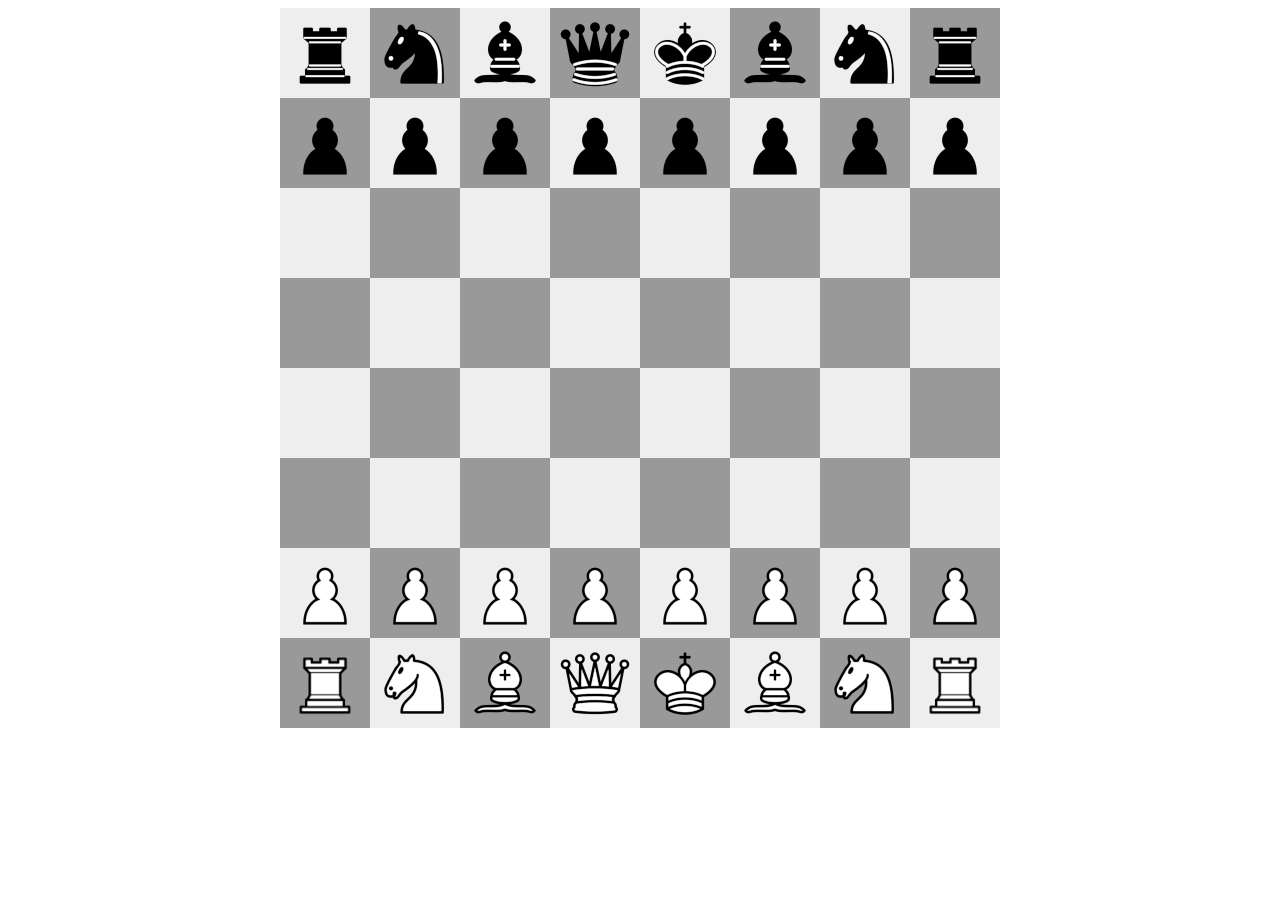
==== index.html @ 5f408df0 "update: refactored code" ====
<!DOCTYPE html>
<html lang="en">
<head>
    <meta charset="UTF-8">
    <meta http-equiv="X-UA-Compatible" content="IE=edge">
    <meta name="viewport" content="width=device-width, initial-scale=1.0">
    <title>Chess</title>
    <link rel="stylesheet" href="./styles/index.css" media="print" onload="this.media='all'; this.onload=null;">
    <!-- <link rel="stylesheet" href="./styles/index.css"> -->
    <script src="./elements/Chessboard.js" defer></script>
    <script src="./elements/Util.js" defer></script>
    <script src="./elements/Tile.js" defer></script>
    <script src="./elements/Piece.js" defer></script>
    <script src="./elements/pieces/Pawn.js" defer></script>
    <script src="./elements/pieces/Rook.js" defer></script>
    <script src="./elements/pieces/Knight.js" defer></script>
    <script src="./elements/pieces/Bishop.js" defer></script>
    <script src="./elements/pieces/King.js" defer></script>
    <script src="./elements/pieces/Queen.js" defer></script>
</head>
<body>
    <custom-chessboard id="chessboard"></custom-chessboard>
</body>
</html>
---- styles/index.css ----
#chessboard {
    display: flex;
    flex-direction: column;
    justify-content: center;
    align-items: center;
    margin: auto;
    width: 50%;
}
.row, .alt-row {
    display: flex;
    flex-direction: row;
}
.row .tile:nth-child(odd),
.alt-row .tile:nth-child(even) {
    background-color: #999;
}
.tile {
    height: 90px;
    width: 90px;
    display: flex;
    justify-content: center;
    align-items: center;
}
.chess-piece {
    user-select: none;
    cursor: grab;
    height: 80px;
    width: 80px;
    background-size: 80px 80px;
    display: flex;
    justify-content: center;
    align-items: center;
}
.chess-piece.grabbing {
    cursor: grabbing;
}
.row .tile:nth-child(even),
.alt-row .tile:nth-child(odd) {
    background-color: #eee;
}
pawn-x.w.s { background-image: url('/img/wp-s.png'); }
pawn-x.b.s { background-image: url('/img/bp-s.png'); }
rook-x.w.s { background-image: url('/img/wr-s.png'); }
rook-x.b.s { background-image: url('/img/br-s.png'); }
knight-x.w.s { background-image: url('/img/wn-s.png'); }
knight-x.b.s { background-image: url('/img/bn-s.png'); }
bishop-x.w.s { background-image: url('/img/wb-s.png'); }
bishop-x.b.s { background-image: url('/img/bb-s.png'); }
queen-x.w.s { background-image: url('/img/wq-s.png'); }
queen-x.b.s { background-image: url('/img/bq-s.png'); }
king-x.w.s { background-image: url('/img/wk-s.png'); }
king-x.b.s { background-image: url('/img/bk-s.png'); }
---- styles/index.css ----
#chessboard {
    display: flex;
    flex-direction: column;
    justify-content: center;
    align-items: center;
    margin: auto;
    width: 50%;
}
.row, .alt-row {
    display: flex;
    flex-direction: row;
}
.row .tile:nth-child(odd),
.alt-row .tile:nth-child(even) {
    background-color: #999;
}
.tile {
    height: 90px;
    width: 90px;
    display: flex;
    justify-content: center;
    align-items: center;
}
.chess-piece {
    user-select: none;
    cursor: grab;
    height: 80px;
    width: 80px;
    background-size: 80px 80px;
    display: flex;
    justify-content: center;
    align-items: center;
}
.chess-piece.grabbing {
    cursor: grabbing;
}
.row .tile:nth-child(even),
.alt-row .tile:nth-child(odd) {
    background-color: #eee;
}
pawn-x.w.s { background-image: url('/img/wp-s.png'); }
pawn-x.b.s { background-image: url('/img/bp-s.png'); }
rook-x.w.s { background-image: url('/img/wr-s.png'); }
rook-x.b.s { background-image: url('/img/br-s.png'); }
knight-x.w.s { background-image: url('/img/wn-s.png'); }
knight-x.b.s { background-image: url('/img/bn-s.png'); }
bishop-x.w.s { background-image: url('/img/wb-s.png'); }
bishop-x.b.s { background-image: url('/img/bb-s.png'); }
queen-x.w.s { background-image: url('/img/wq-s.png'); }
queen-x.b.s { background-image: url('/img/bq-s.png'); }
king-x.w.s { background-image: url('/img/wk-s.png'); }
king-x.b.s { background-image: url('/img/bk-s.png'); }
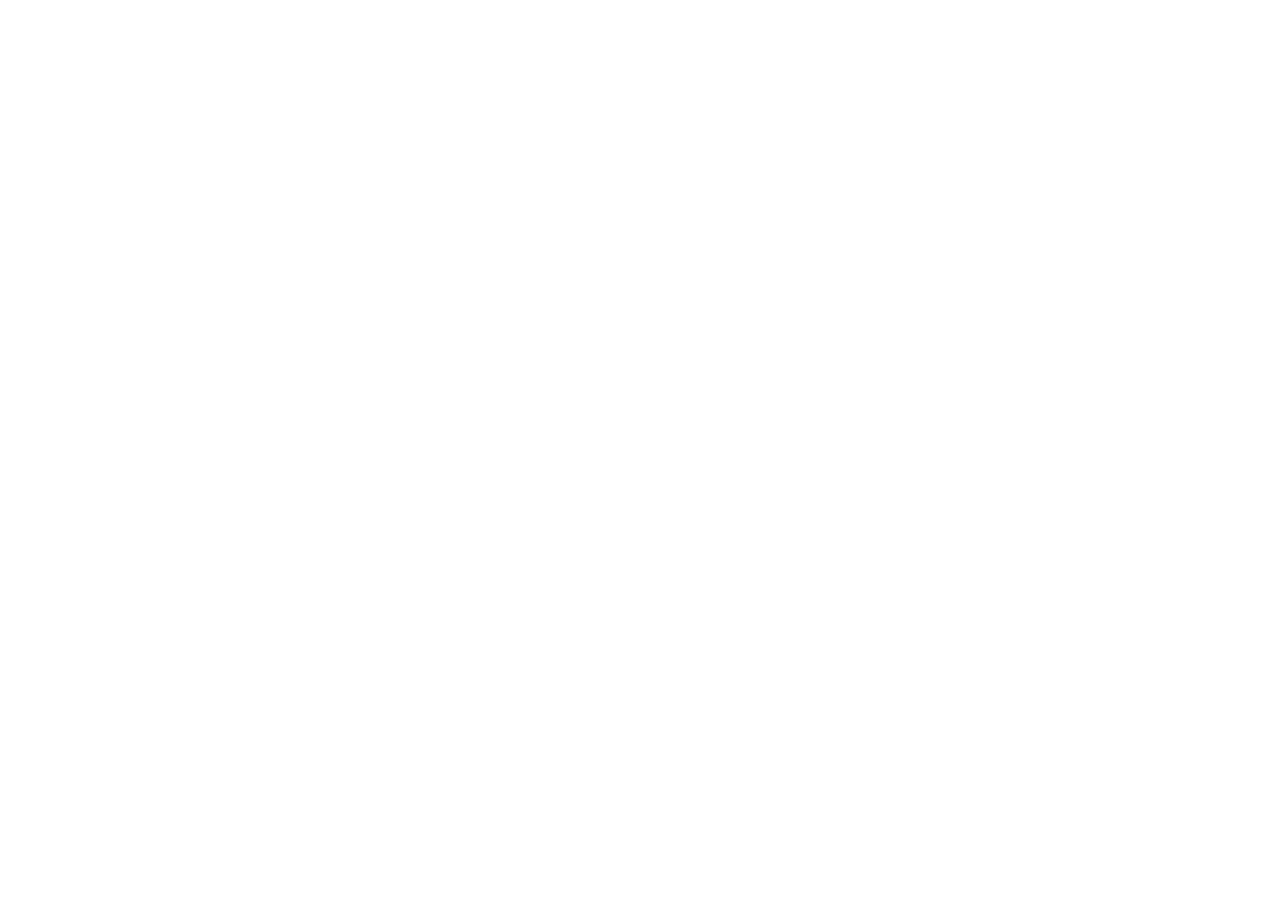
==== commit 504067bc: "update: refactoring all code" ====
--- a/index.html
+++ b/index.html
@@ -5,20 +5,10 @@
     <meta http-equiv="X-UA-Compatible" content="IE=edge">
     <meta name="viewport" content="width=device-width, initial-scale=1.0">
     <title>Chess</title>
-    <link rel="stylesheet" href="./styles/index.css" media="print" onload="this.media='all'; this.onload=null;">
-    <!-- <link rel="stylesheet" href="./styles/index.css"> -->
-    <script src="./elements/Chessboard.js" defer></script>
-    <script src="./elements/Util.js" defer></script>
-    <script src="./elements/Tile.js" defer></script>
-    <script src="./elements/Piece.js" defer></script>
-    <script src="./elements/pieces/Pawn.js" defer></script>
-    <script src="./elements/pieces/Rook.js" defer></script>
-    <script src="./elements/pieces/Knight.js" defer></script>
-    <script src="./elements/pieces/Bishop.js" defer></script>
-    <script src="./elements/pieces/King.js" defer></script>
-    <script src="./elements/pieces/Queen.js" defer></script>
+    <script src="./elements/chessboard.js" defer></script>
+    <link rel="stylesheet" href="./styles/index.css">
 </head>
 <body>
-    <custom-chessboard id="chessboard"></custom-chessboard>
+    <chessboard-x></chessboard-x>
 </body>
 </html>--- a/styles/index.css
+++ b/styles/index.css
@@ -1,22 +1,21 @@
-#chessboard {
+body {
     display: flex;
-    flex-direction: column;
     justify-content: center;
-    align-items: center;
-    margin: auto;
-    width: 50%;
 }
-.row, .alt-row {
-    display: flex;
-    flex-direction: row;
+chessboard-x {
+    display: grid;
+    grid-template-columns: repeat(8, 95px);
+    grid-template-rows: repeat(8, 95px);
 }
-.row .tile:nth-child(odd),
-.alt-row .tile:nth-child(even) {
-    background-color: #999;
+.light-square {
+    background-color: #eee;
+}
+.dark-square {
+    background-color: #888;
 }
 .tile {
-    height: 90px;
-    width: 90px;
+    height: 95px;
+    width: 95px;
     display: flex;
     justify-content: center;
     align-items: center;
@@ -33,20 +32,4 @@
 }
 .chess-piece.grabbing {
     cursor: grabbing;
-}
-.row .tile:nth-child(even),
-.alt-row .tile:nth-child(odd) {
-    background-color: #eee;
-}
-pawn-x.w.s { background-image: url('/img/wp-s.png'); }
-pawn-x.b.s { background-image: url('/img/bp-s.png'); }
-rook-x.w.s { background-image: url('/img/wr-s.png'); }
-rook-x.b.s { background-image: url('/img/br-s.png'); }
-knight-x.w.s { background-image: url('/img/wn-s.png'); }
-knight-x.b.s { background-image: url('/img/bn-s.png'); }
-bishop-x.w.s { background-image: url('/img/wb-s.png'); }
-bishop-x.b.s { background-image: url('/img/bb-s.png'); }
-queen-x.w.s { background-image: url('/img/wq-s.png'); }
-queen-x.b.s { background-image: url('/img/bq-s.png'); }
-king-x.w.s { background-image: url('/img/wk-s.png'); }
-king-x.b.s { background-image: url('/img/bk-s.png'); }+}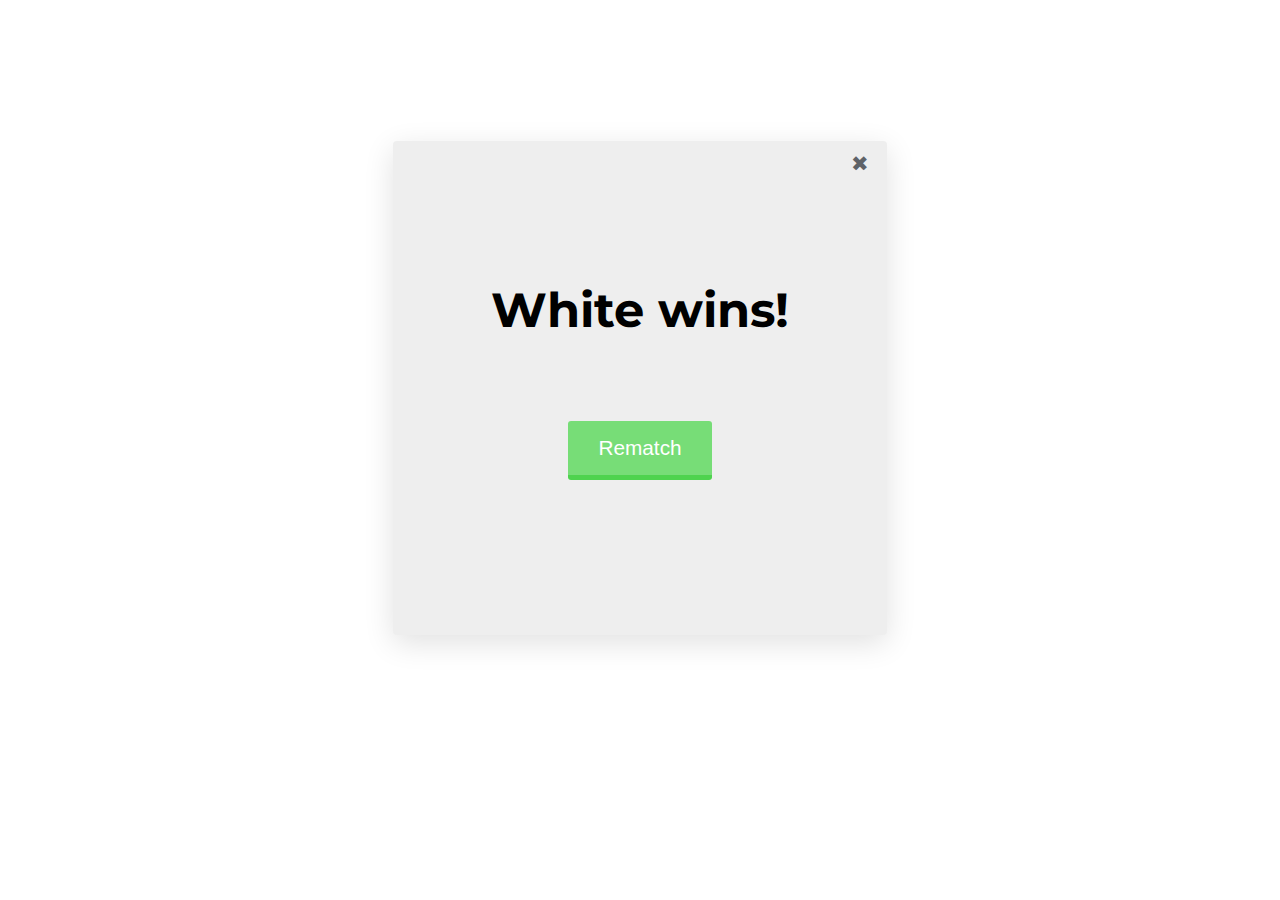
==== commit 4381c378: "update: added gameover card and styled it, updated todo list as well" ====
--- a/index.html
+++ b/index.html
@@ -5,10 +5,33 @@
     <meta http-equiv="X-UA-Compatible" content="IE=edge">
     <meta name="viewport" content="width=device-width, initial-scale=1.0">
     <title>Chess</title>
+    <script src="./elements/piece.js" defer></script>
+    <script src="./elements/slidingPiece.js" defer></script>
+    <script src="./elements/tile.js" defer></script>
+    <script src="./elements/pieces/pawn.js" defer></script>
+    <script src="./elements/pieces/rook.js" defer></script>
+    <script src="./elements/pieces/knight.js" defer></script>
+    <script src="./elements/pieces/bishop.js" defer></script>
+    <script src="./elements/pieces/king.js" defer></script>
+    <script src="./elements/pieces/queen.js" defer></script>
+    <script src="./elements/player.js"></script>
+    <script src="./elements/game.js" defer></script>
     <script src="./elements/chessboard.js" defer></script>
+    <script src="./elements/graveyard.js" defer></script>
+    <script src="./elements/gameover-card.js" defer></script>
     <link rel="stylesheet" href="./styles/index.css">
+    <link rel="stylesheet" href="./styles/gameover-card.css"
+    media="print" onload="this.onload=null;this.media='all'">
+    <link rel="preconnect" href="https://fonts.googleapis.com">
+    <link rel="preconnect" href="https://fonts.gstatic.com" crossorigin>
+    <link href="https://fonts.googleapis.com/css2?family=Montserrat:wght@400&display=swap" rel="stylesheet">
 </head>
 <body>
-    <chessboard-x></chessboard-x>
+    <div class="wrapper">
+        <graveyard- class="w"></graveyard->
+        <chessboard-></chessboard->
+        <graveyard- class="b"></graveyard->
+        <gameover-card></gameover-card>
+    </div>
 </body>
 </html>--- a/styles/index.css
+++ b/styles/index.css
@@ -2,7 +2,7 @@
     display: flex;
     justify-content: center;
 }
-chessboard-x {
+chessboard- {
     display: grid;
     grid-template-columns: repeat(8, 95px);
     grid-template-rows: repeat(8, 95px);
@@ -11,7 +11,7 @@
     background-color: #eee;
 }
 .dark-square {
-    background-color: #888;
+    background-color: #999;
 }
 .tile {
     height: 95px;
@@ -20,7 +20,7 @@
     justify-content: center;
     align-items: center;
 }
-.chess-piece {
+.piece {
     user-select: none;
     cursor: grab;
     height: 80px;
@@ -30,6 +30,55 @@
     justify-content: center;
     align-items: center;
 }
-.chess-piece.grabbing {
+.piece.grabbing {
     cursor: grabbing;
+}
+.red {
+    animation: blink-animation 0.7s steps(5, start) infinite;
+    -webkit-animation: blink-animation 0.7s steps(5, start) infinite;
+}
+@keyframes blink-animation {
+    0% {
+        background-image: linear-gradient(90deg, #00000000,  #00000000);
+    }
+    50% {
+        background-image: linear-gradient(90deg,  #ff0000aa, #ff0000aa);
+    }
+    100% {
+        background-image: linear-gradient(90deg, #00000000,  #00000000);
+    }
+}
+    @-webkit-keyframes blink-animation {
+    0% {
+        background-image: linear-gradient(90deg, #00000000,  #00000000);
+    }
+    50% {
+        background-image: linear-gradient(90deg,  #ff0000aa, #ff0000aa);
+    }
+    100% {
+        background-image: linear-gradient(90deg, #00000000,  #00000000);
+    }
+}   
+pawn-.w { background-image: url('/img/wp-s.png'); }
+pawn-.b { background-image: url('/img/bp-s.png'); }
+rook-.w { background-image: url('/img/wr-s.png'); }
+rook-.b { background-image: url('/img/br-s.png'); }
+knight-.w { background-image: url('/img/wn-s.png'); }
+knight-.b { background-image: url('/img/bn-s.png'); }
+bishop-.w { background-image: url('/img/wb-s.png'); }
+bishop-.b { background-image: url('/img/bb-s.png'); }
+queen-.w { background-image: url('/img/wq-s.png'); }
+queen-.b { background-image: url('/img/bq-s.png'); }
+king-.w { background-image: url('/img/wk-s.png'); }
+king-.b { background-image: url('/img/bk-s.png'); }
+
+.wrapper {
+    position: relative;
+}
+
+.button {
+    padding: 10px 20px;
+    font-size: 1.3rem;
+    border: none;
+    cursor: pointer;
 }--- a/styles/gameover-card.css
+++ b/styles/gameover-card.css
@@ -0,0 +1,57 @@
+#gameover-card {
+    --width: 65%;
+    --height: 65%;
+    position: absolute;
+    z-index: 100;
+    height: var(--height);
+    width: var(--width);
+    top: calc(50% - var(--height)/2);
+    left: calc(50% - var(--width)/2);
+    background-color: #eee;
+    box-shadow: 0 8px 30px rgba(0, 0, 0, 0.12);
+    border-radius: 4px;
+    display: flex;
+    flex-direction: column;
+    align-items: center;
+}
+
+#goc-close {
+    margin-right: 10px;
+    margin-top: 10px;
+    padding: 1px 8px 3px 8px;
+    background-color: transparent;
+    border: none;
+    font-size: 1.3rem;
+    cursor: pointer;
+    border-radius: 5px;
+    align-self: flex-end;
+    transition: all 0.2s ease-in-out 0s;
+    color: #5f6368;
+}
+
+#goc-close:hover {
+    background-color: #dd7777;
+    color: #eee;
+    /* background-image: radial-gradient(circle farthest-side,rgba(32,33,36,0.055),rgba(32,33,36,0.055) 80%,rgba(32,33,36,0) 100%); */
+}
+
+#goc-message {
+    font-family: 'Montserrat', sans-serif;
+    font-size: 3rem;
+    padding-top: 70px;
+    padding-bottom: 50px;
+}
+
+#goc-rematch {
+    color: white;
+    background-color: #77dd77;
+    border-radius: 3px;
+    border-bottom: 5px solid #4ed34e;
+    padding: 15px 30px;
+    font-family: Arial, Helvetica, sans-serif;
+}
+
+#goc-rematch:active {
+    transform: translateY(5px);
+    border-bottom: none;
+}